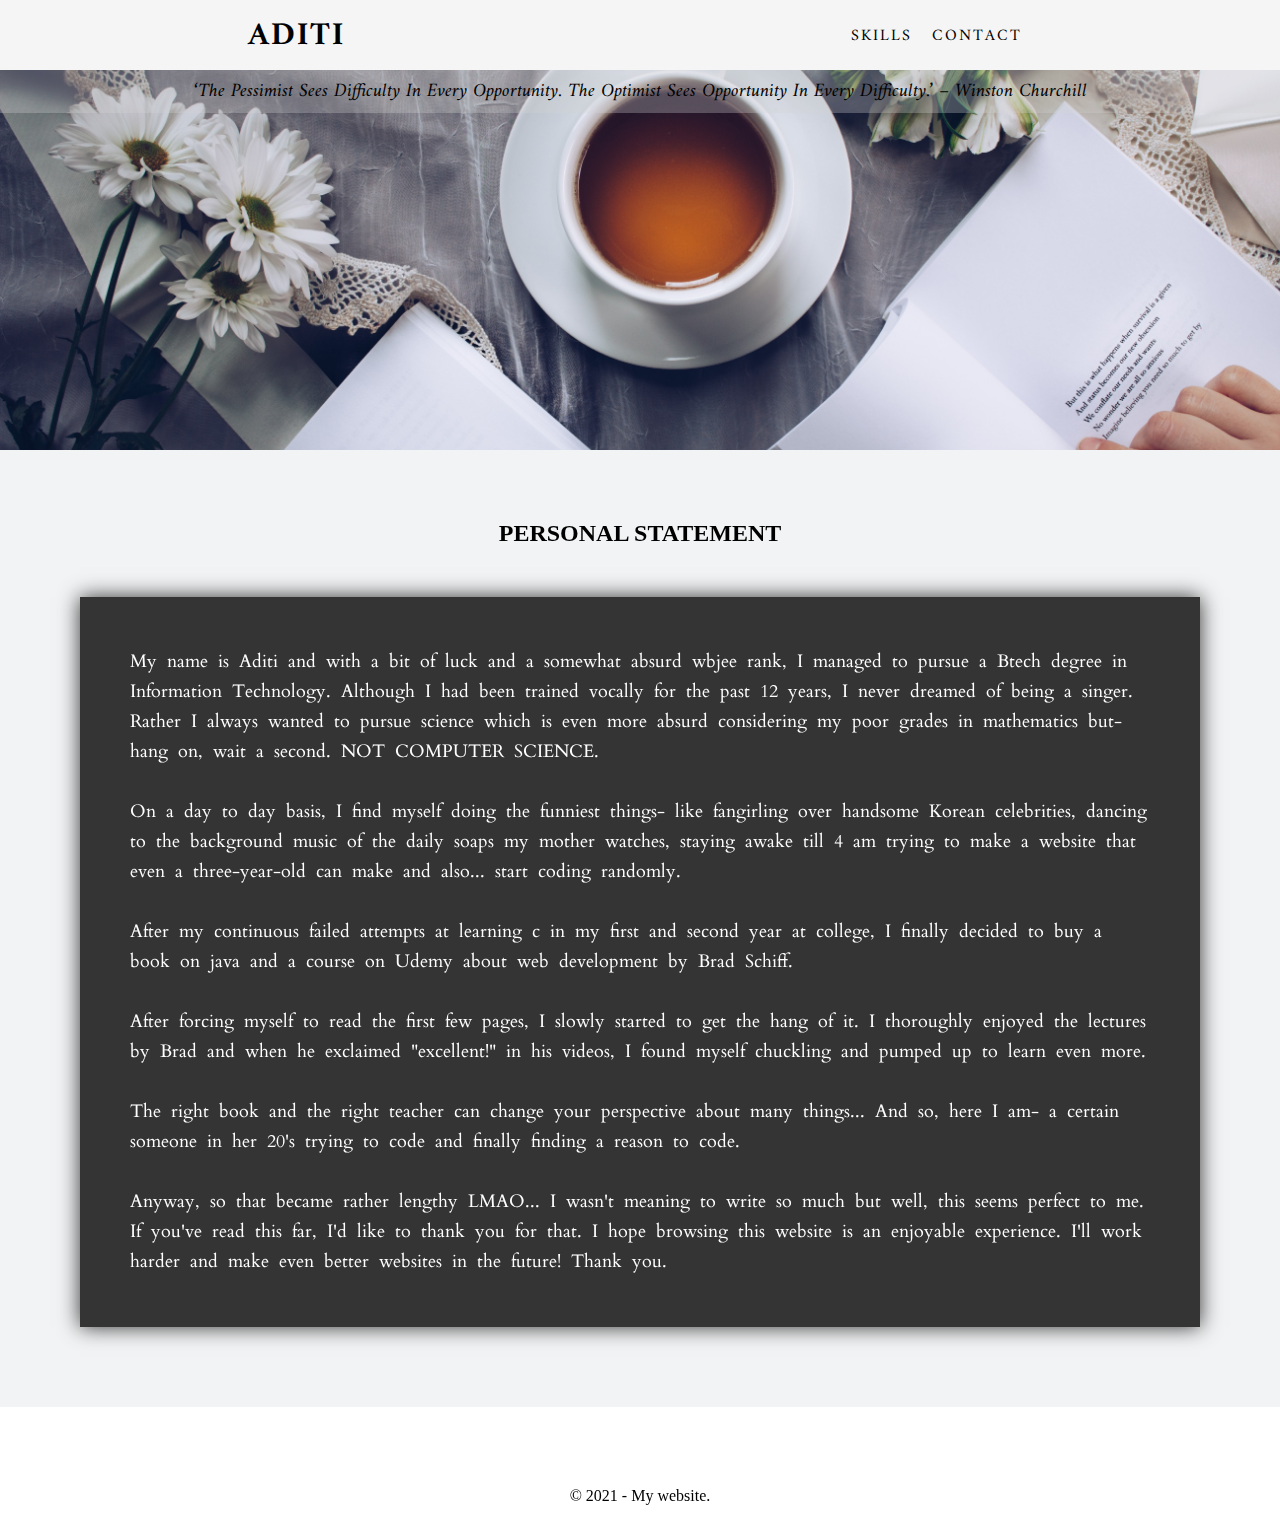
==== index.html @ 1dcc8b84 "Initial commit" ====
<!DOCTYPE html>

<html>

<head>
    <meta charset="utf-8">

   <title>My website</title>
   <link rel="stylesheet" href="resume.css">
   <link rel="preconnect" href="https://fonts.gstatic.com">
   <link href="https://fonts.googleapis.com/css2?family=Amiri&display=swap" rel="stylesheet">
   <link rel="preconnect" href="https://fonts.gstatic.com">
   <link href="https://fonts.googleapis.com/css2?family=Cardo&display=swap" rel="stylesheet">
</head>

<body>
   
    <header>
        <div class= "container">
            <nav class="site-nav">
                <div class="logo">
                    <h1>Aditi</h1>
                </div>
            <ul class="list">
                <li><a href="skills.html">Skills</a></li>
                <!--<li><a href="#">Education</a></li>-->
                <li><a href="contact_details.html">Contact</a></li>
            </ul>
            </nav>
        </div>   
</header>
<div class="banner">
     <p>&lsquo;The Pessimist Sees Difficulty In Every Opportunity. The Optimist Sees Opportunity In Every Difficulty.&rsquo; – Winston Churchill</p>
</div>
<div class= "content-area">
    <!--container div starts-->
    <div class="content group">
        <h2>Personal Statement</h2>
        <p> 
         My name is Aditi and with a bit of luck and a somewhat absurd wbjee rank, I managed to pursue a Btech degree in 
         Information Technology. Although I had been trained vocally for the past 12 years, I never dreamed of being a singer. 
         Rather I always wanted to pursue science which is even more absurd considering my poor grades in mathematics but- 
         hang on, wait a second. NOT COMPUTER SCIENCE.<br>

         <br>On a day to day basis, I find myself doing the funniest things- like fangirling over handsome Korean celebrities,
         dancing to the background music of the daily soaps my mother watches, staying awake till 4 am trying to make a website that even a three-year-old can make and also... start coding randomly.<br>

         <br>After my continuous failed attempts at learning c in my first  and second year at college, I finally decided to buy a book on java and a course on Udemy about web development by Brad Schiff. <br>

         <br>After forcing myself to read the first few pages, I slowly started to get the hang of it. I thoroughly enjoyed the lectures by Brad and when he exclaimed "excellent!" in his videos, I found myself chuckling and pumped up to learn even more.<br>

        <br> The right book and the right teacher can change your perspective about many things... And so, here I am- a certain someone in her 20's trying to code and finally finding a reason to code.  <br>

         <br>Anyway, so that became rather lengthy LMAO... I wasn't meaning to write so much but well, this seems perfect to me. If you've read this far, I'd like to thank you for that. I hope browsing this website is an enjoyable experience. I'll work harder and make even better websites in the future! Thank you.</p>

        
    
 </div>
 <!--container div ends-->


<footer class="footer">
    <p>&copy; 2021 - My website.</p>
</footer>
</div>
</body>
</html>

<!--
Extra quotes

&ldquo; Would you tell me, please, which way I ought to go from here? &rdquo;
      &ldquo; I don’t much care where— &rdquo; said Alice.
      &ldquo; Then it doesn&rsquo;t matter which way you go, &rdquo; said the Cat.
-->
---- resume.css ----
*{
	margin: 0;
	padding: 0;
	box-sizing: border-box;
}
header{
	height: 70px;
	width: 100%;
	background-color: #f5f5f5;
	position: fixed; /* Make it stick/fixed */
	z-index: 12;
}
.site-nav{
	display:  flex;
	justify-content: space-around;
	align-items: center;
	min-height: 8vh;
	font-family: 'Amiri', serif;
	text-transform: uppercase;
	letter-spacing: 2px;
}
.list{
 display: flex;
 justify-content: space-evenly;
 list-style: none;
}
.site-nav a{
	text-decoration: none;
	display: block;
	margin: 0 10px;
	color: #000;
}

.banner{
	width: 100%;
	height: 400px;
	background: #f5fffa url('images/image.jpg') left center no-repeat;
  background-size: cover;
  top: 70px;
  position: fixed;
  box-sizing: border-box;
}
.banner p{
  font-family: 'Amiri', serif;
  background-color: rgba(211,211,211,0.3);
  color:  #000;
  font-style: italic;
  font-size: 19px;
  padding:  5px 5px;
  box-sizing: border-box;
  text-align: center;
}
.content-area{
	position: relative;
	width: 100%;
	background: #acacac;
	top: 450px;
	height: 700px;
}
.content{
  padding: 50px 50px;
  border: 50px 50px;
  box-sizing: border-box;
  background-color: #f2f3f4;
  box-shadow: rgba(0,0,0,2);
}
.content h2{
	padding: 20px 20px;
	text-align: center;
	text-transform: uppercase;
}
.content p{
 font-family: 'Cardo', serif;
 background-color: #343434;
 color: #fff;
 box-shadow: 0px 0px 20px rgba(0,0,0,0.8);
 line-height: 30px;
 word-spacing: 5px;
 font-size: 18px;
 padding:  50px 50px;
 margin: 30px 30px;
}
.content-area .footer{
  text-align: center;
  color : #000;
	width: 100%;
  margin-top: 50px;
  padding: 30px ;
  box-sizing: border-box;
}
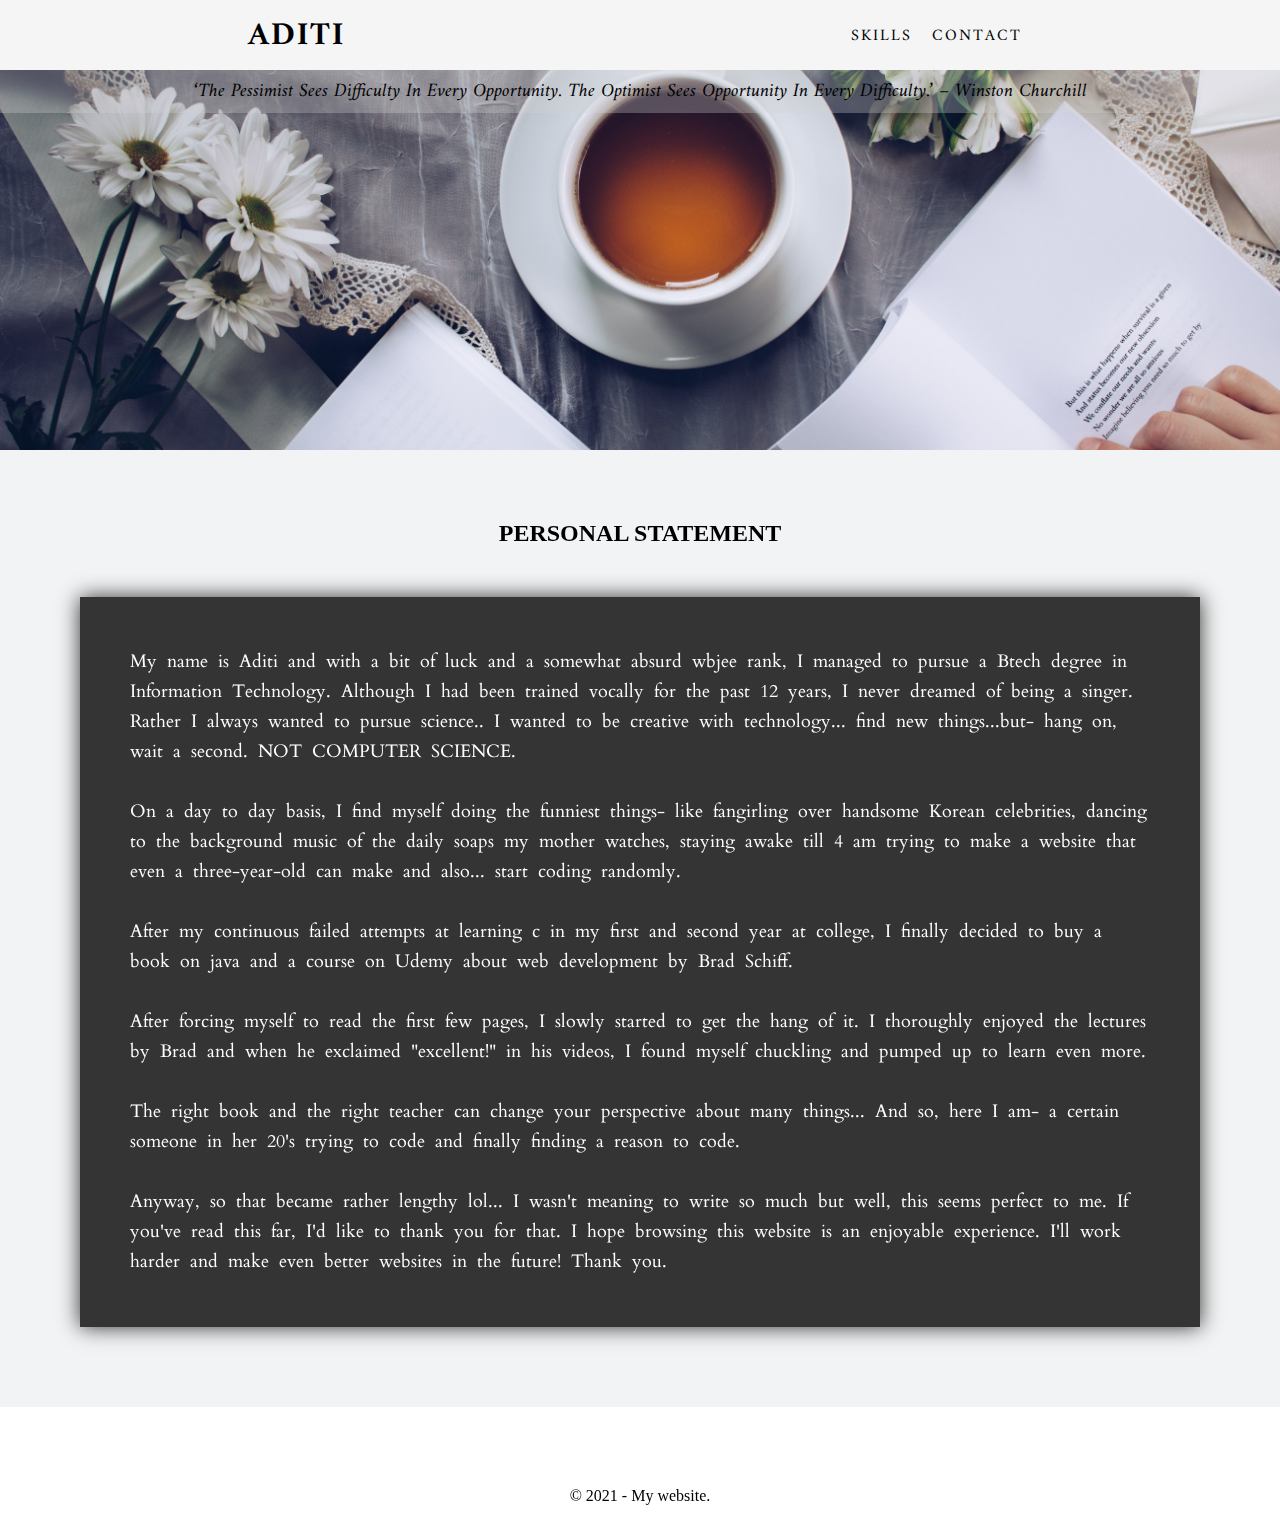
==== commit 8e6df3cf: "updated index.html file" ====
--- a/index.html
+++ b/index.html
@@ -39,7 +39,7 @@
         <p> 
          My name is Aditi and with a bit of luck and a somewhat absurd wbjee rank, I managed to pursue a Btech degree in 
          Information Technology. Although I had been trained vocally for the past 12 years, I never dreamed of being a singer. 
-         Rather I always wanted to pursue science which is even more absurd considering my poor grades in mathematics but- 
+         Rather I always wanted to pursue science.. I wanted to be creative with technology... find new things...but- 
          hang on, wait a second. NOT COMPUTER SCIENCE.<br>
 
          <br>On a day to day basis, I find myself doing the funniest things- like fangirling over handsome Korean celebrities,
@@ -51,7 +51,7 @@
 
         <br> The right book and the right teacher can change your perspective about many things... And so, here I am- a certain someone in her 20's trying to code and finally finding a reason to code.  <br>
 
-         <br>Anyway, so that became rather lengthy LMAO... I wasn't meaning to write so much but well, this seems perfect to me. If you've read this far, I'd like to thank you for that. I hope browsing this website is an enjoyable experience. I'll work harder and make even better websites in the future! Thank you.</p>
+         <br>Anyway, so that became rather lengthy lol... I wasn't meaning to write so much but well, this seems perfect to me. If you've read this far, I'd like to thank you for that. I hope browsing this website is an enjoyable experience. I'll work harder and make even better websites in the future! Thank you.</p>
 
         
     
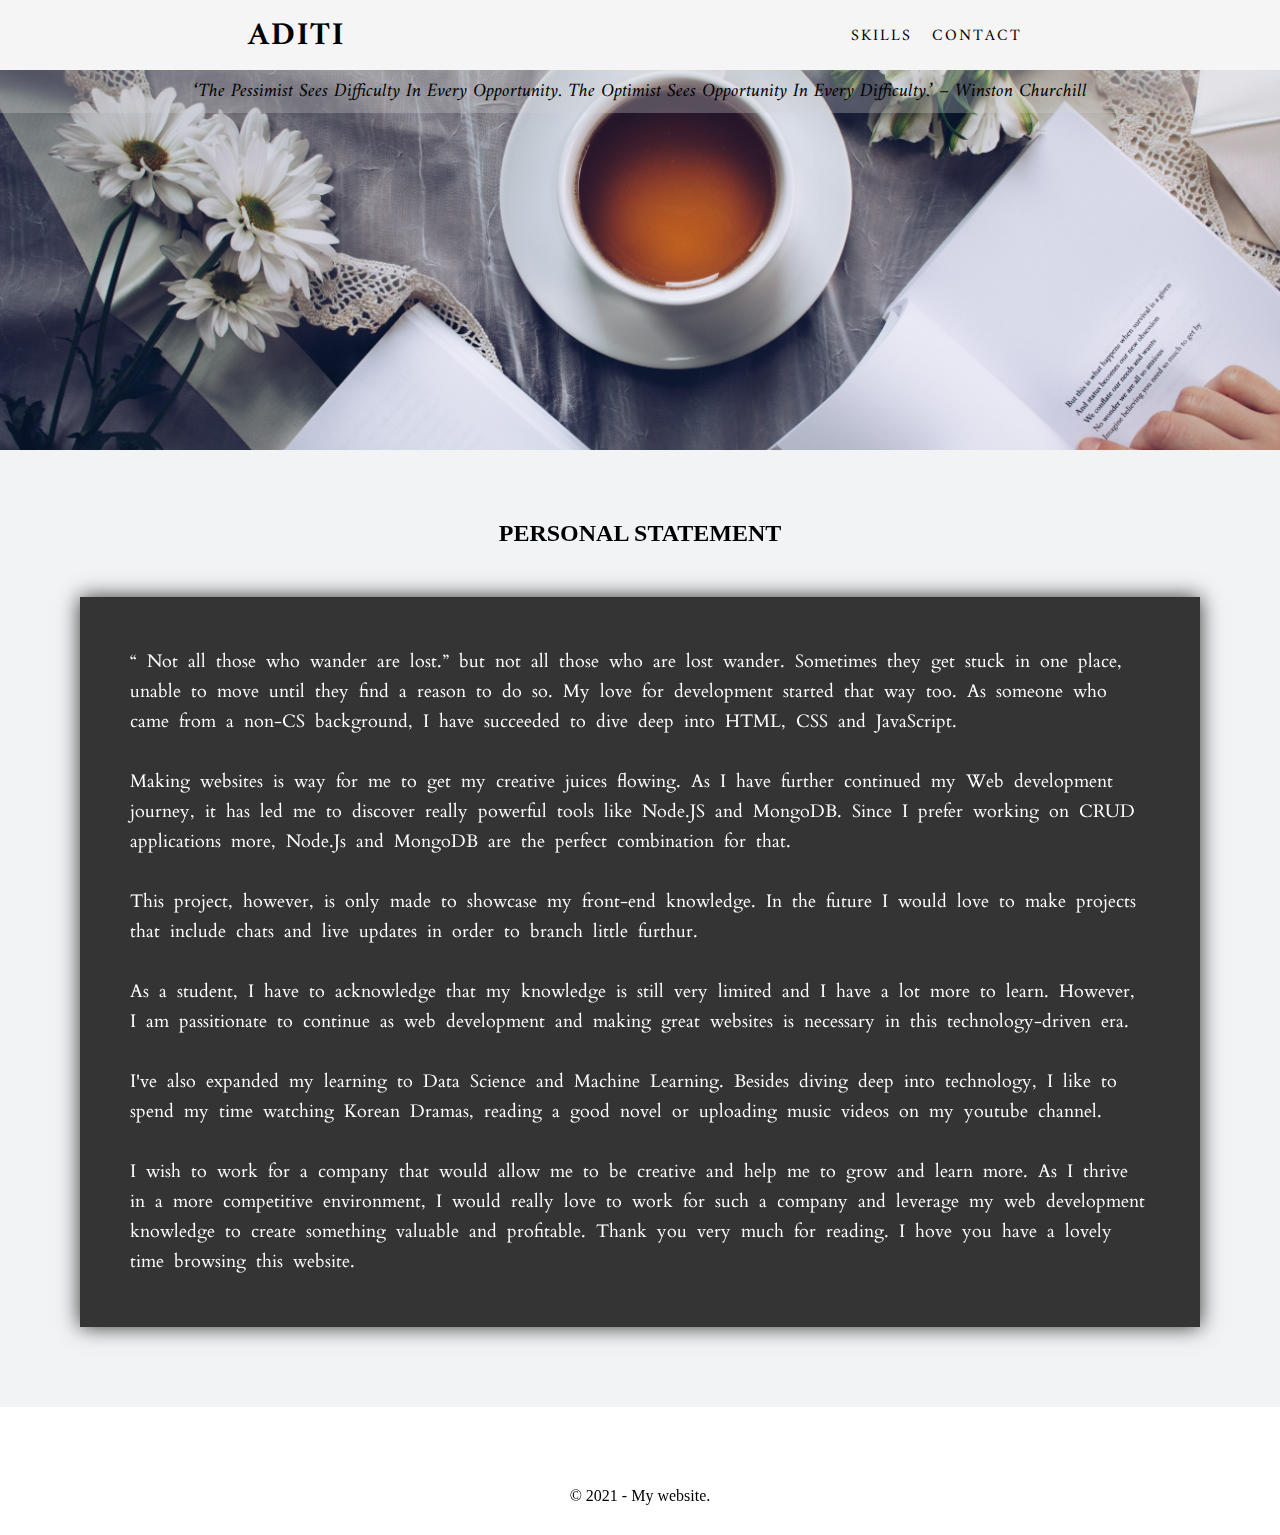
==== commit bad4ac1a: "update" ====
--- a/index.html
+++ b/index.html
@@ -37,21 +37,29 @@
     <div class="content group">
         <h2>Personal Statement</h2>
         <p> 
-         My name is Aditi and with a bit of luck and a somewhat absurd wbjee rank, I managed to pursue a Btech degree in 
-         Information Technology. Although I had been trained vocally for the past 12 years, I never dreamed of being a singer. 
-         Rather I always wanted to pursue science.. I wanted to be creative with technology... find new things...but- 
-         hang on, wait a second. NOT COMPUTER SCIENCE.<br>
+         &ldquo; Not all those who wander are lost.&rdquo; but not all those who are lost wander. Sometimes they get stuck in one place, 
+         unable to move until they find a reason to do so. My love for development started that way too. As someone who came from a non-CS
+        background, I have succeeded to dive deep into HTML, CSS and JavaScript.<br>
 
-         <br>On a day to day basis, I find myself doing the funniest things- like fangirling over handsome Korean celebrities,
-         dancing to the background music of the daily soaps my mother watches, staying awake till 4 am trying to make a website that even a three-year-old can make and also... start coding randomly.<br>
+         <br>Making websites is way for me to get my creative juices flowing. As I have further continued my Web development journey, 
+         it has led me to discover really powerful tools like Node.JS and MongoDB. Since I prefer working on CRUD applications more, 
+         Node.Js and MongoDB are the perfect combination for that. 
+         <br>
 
-         <br>After my continuous failed attempts at learning c in my first  and second year at college, I finally decided to buy a book on java and a course on Udemy about web development by Brad Schiff. <br>
+         <br>This project, however, is only made to showcase my front-end knowledge. In the future I would love to make projects 
+         that include chats and live updates in order to branch little furthur. 
+         <br>
 
-         <br>After forcing myself to read the first few pages, I slowly started to get the hang of it. I thoroughly enjoyed the lectures by Brad and when he exclaimed "excellent!" in his videos, I found myself chuckling and pumped up to learn even more.<br>
+         <br>As a student, I have to acknowledge that my knowledge is still very limited and I have a lot more to learn. However, 
+         I am passitionate to continue as web development and making great websites is necessary in this technology-driven era.   <br>
 
-        <br> The right book and the right teacher can change your perspective about many things... And so, here I am- a certain someone in her 20's trying to code and finally finding a reason to code.  <br>
+        <br> I've also expanded my learning to Data Science and Machine Learning. Besides diving deep into technology, I like to spend my time 
+        watching Korean Dramas, reading a good novel or uploading music videos on my youtube channel.<br>
 
-         <br>Anyway, so that became rather lengthy lol... I wasn't meaning to write so much but well, this seems perfect to me. If you've read this far, I'd like to thank you for that. I hope browsing this website is an enjoyable experience. I'll work harder and make even better websites in the future! Thank you.</p>
+         <br>I wish to work for a company that would allow me to be creative and help me to grow and learn more. As I thrive in a more competitive
+         environment, I would really love to work for such a company and leverage my web development knowledge to create something valuable and profitable.
+         Thank you very much for reading. I hove you have a lovely time browsing this website.
+        </p>
 
         
     
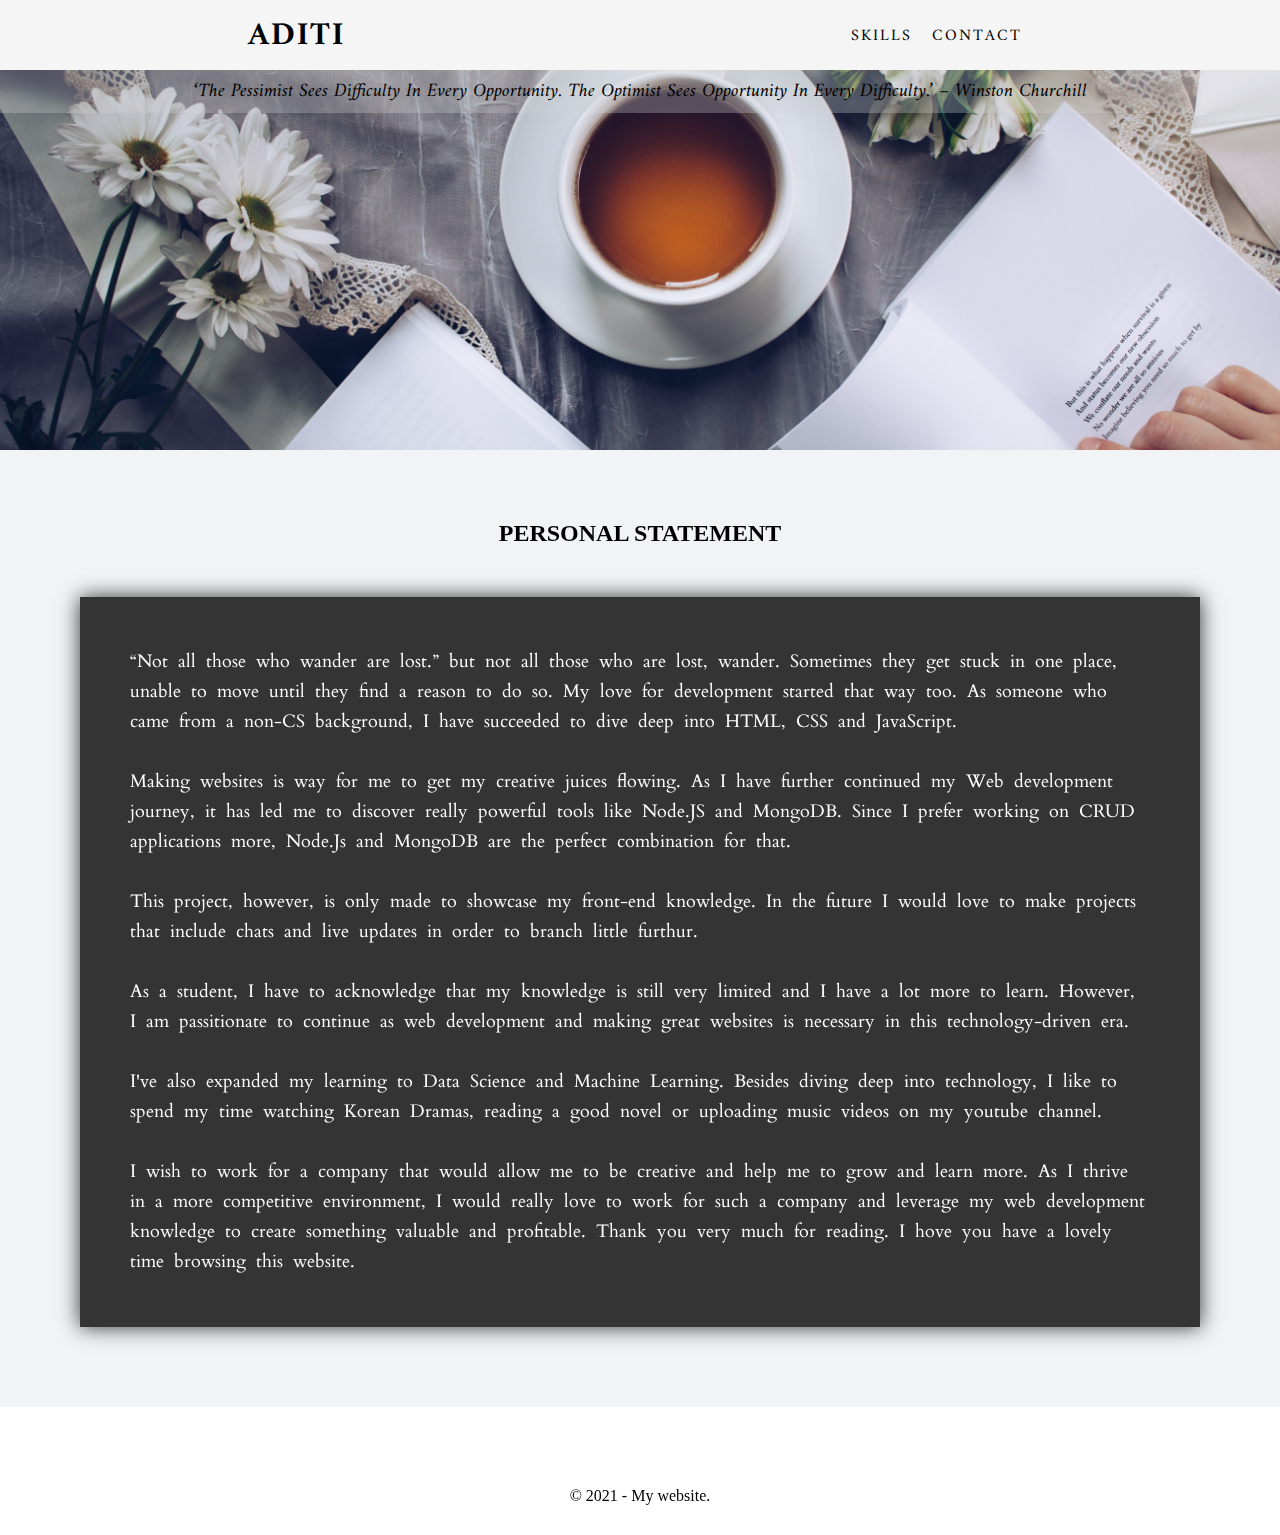
==== commit 8358fffa: "Update index.html" ====
--- a/index.html
+++ b/index.html
@@ -37,7 +37,7 @@
     <div class="content group">
         <h2>Personal Statement</h2>
         <p> 
-         &ldquo; Not all those who wander are lost.&rdquo; but not all those who are lost wander. Sometimes they get stuck in one place, 
+         &ldquo;Not all those who wander are lost.&rdquo; but not all those who are lost, wander. Sometimes they get stuck in one place, 
          unable to move until they find a reason to do so. My love for development started that way too. As someone who came from a non-CS
         background, I have succeeded to dive deep into HTML, CSS and JavaScript.<br>
 
